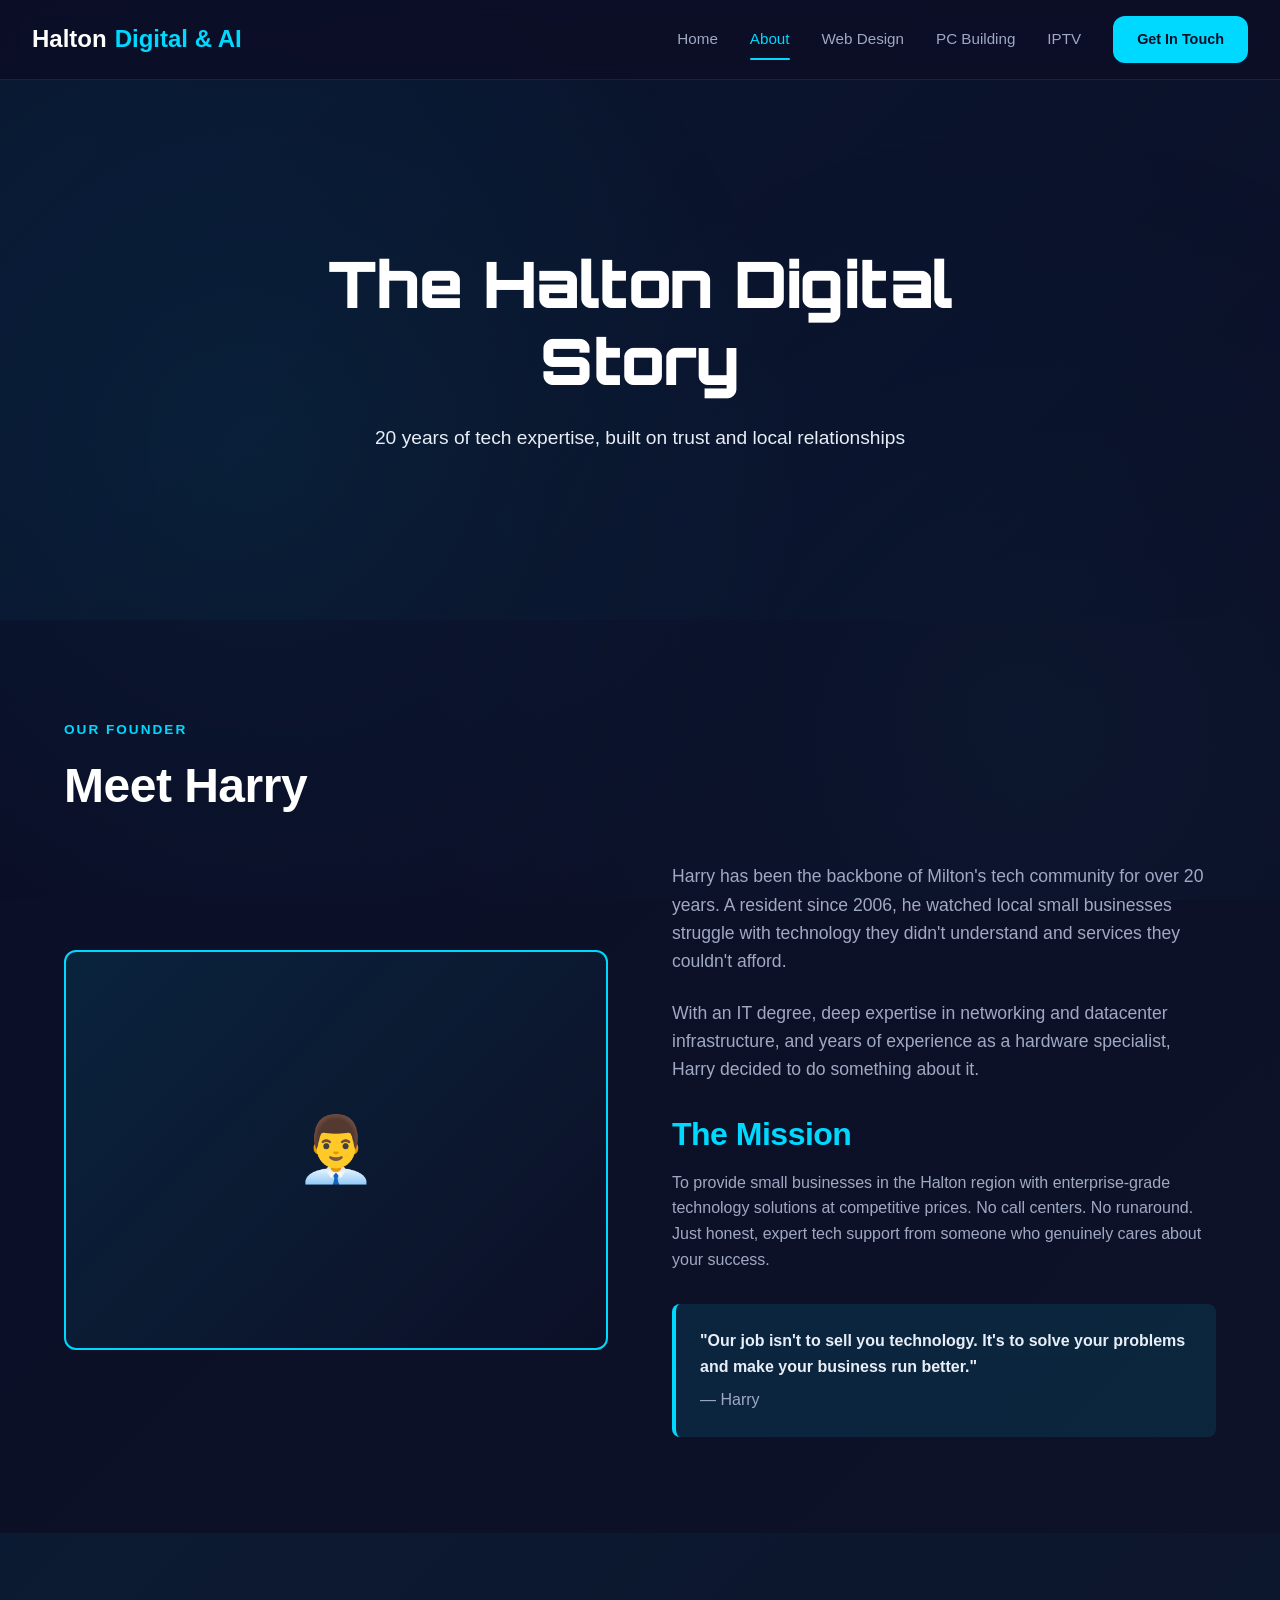
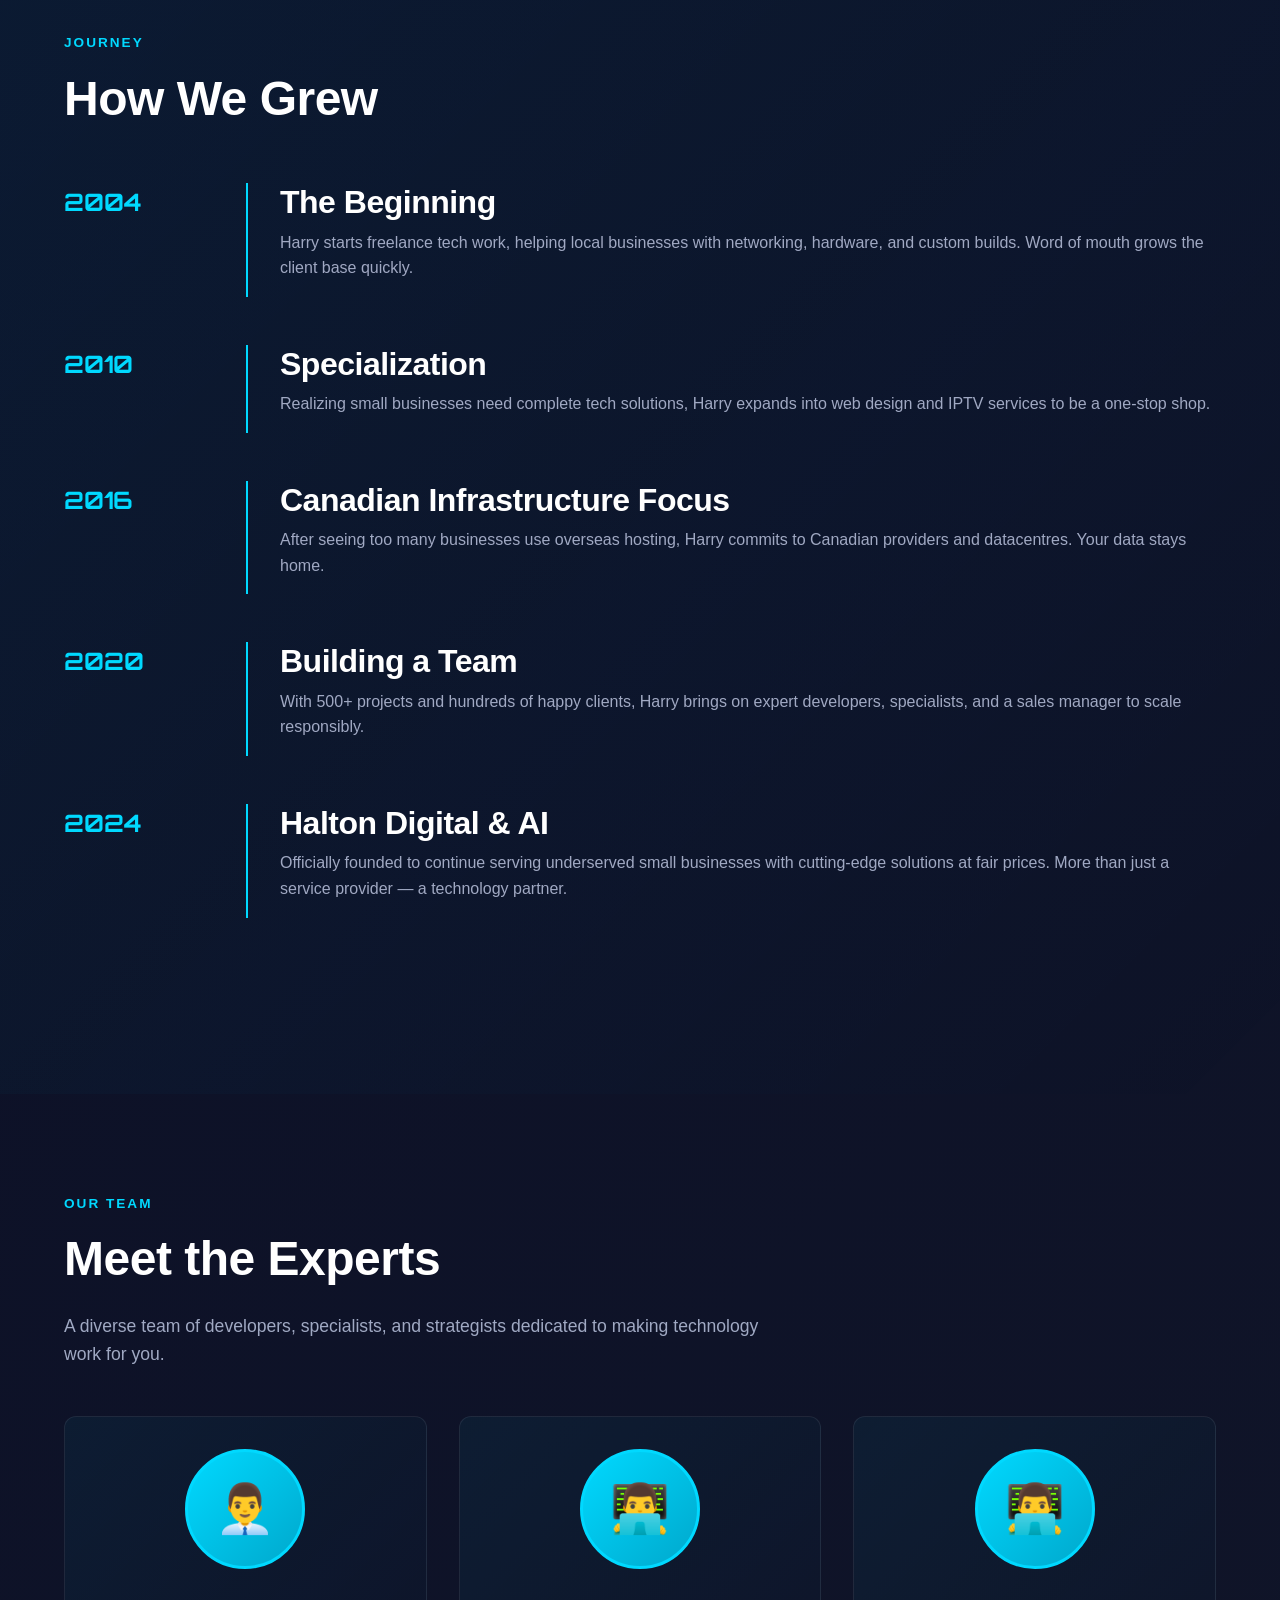
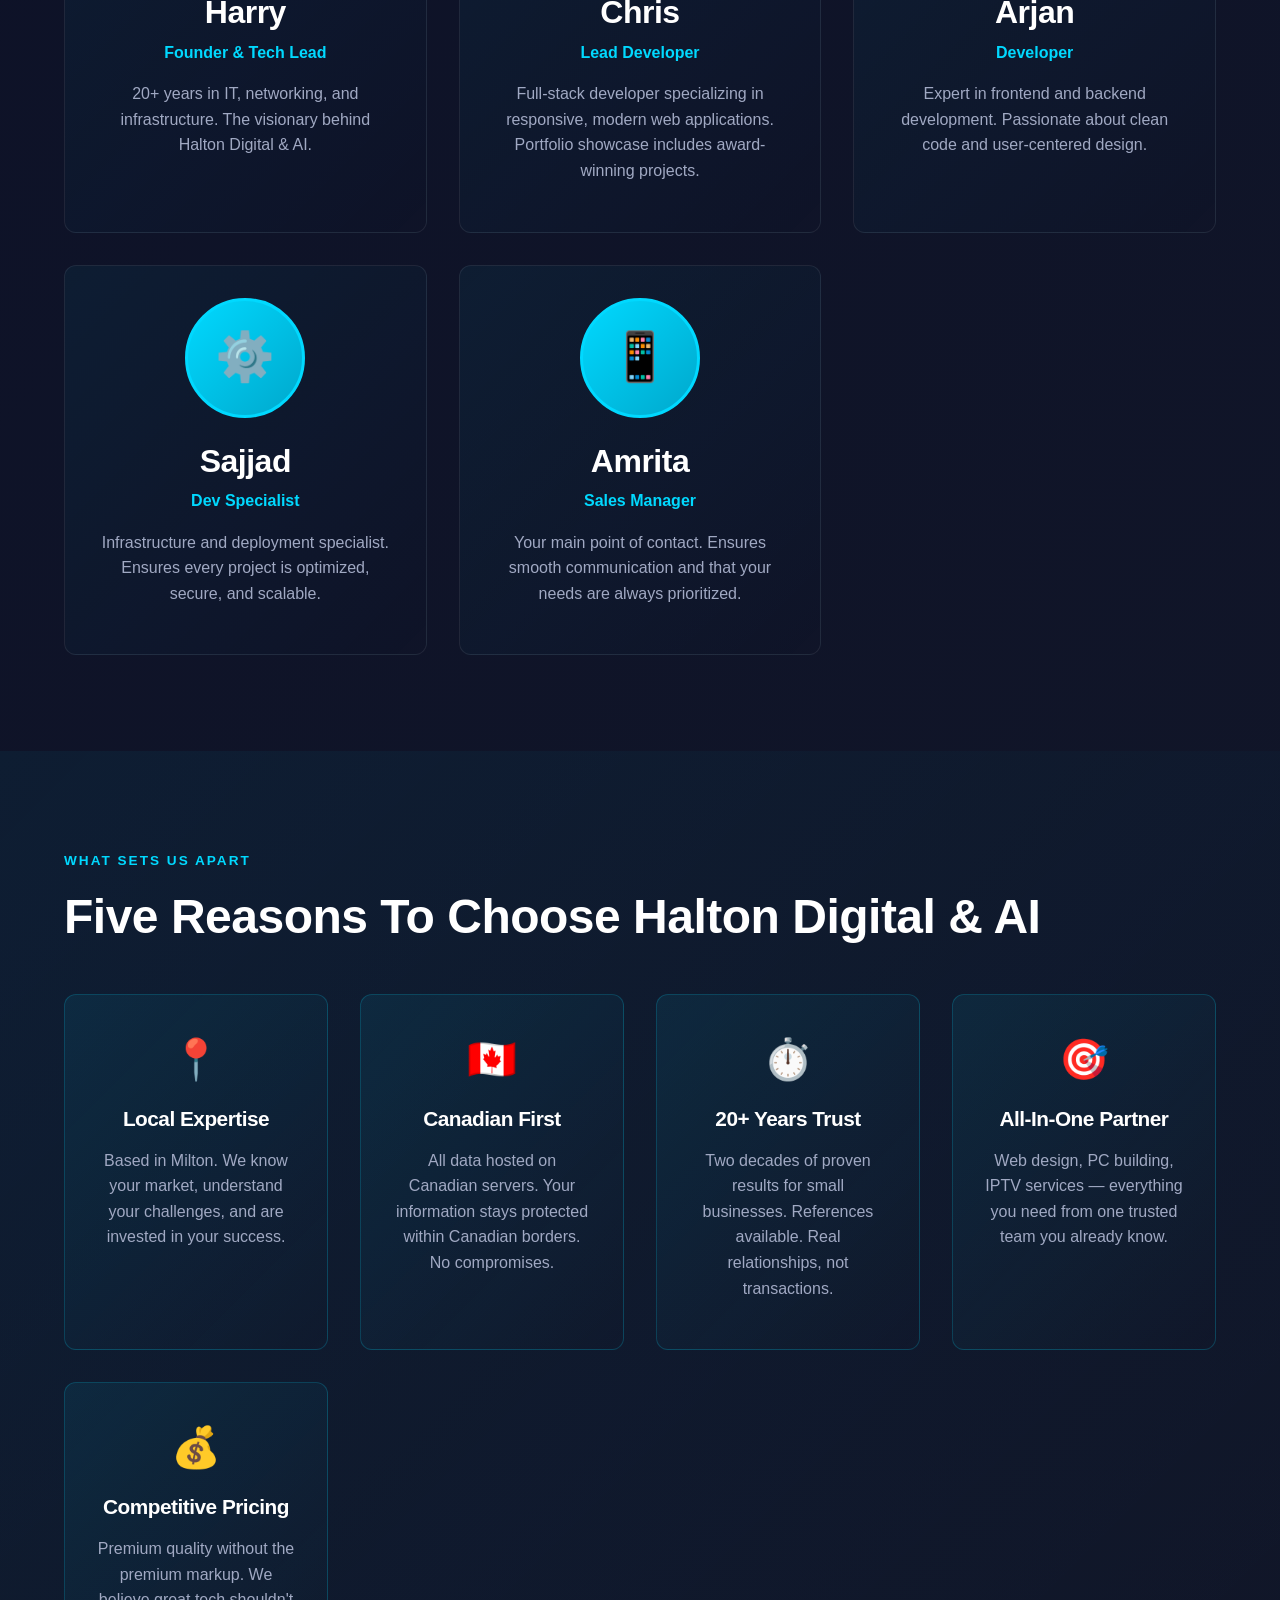
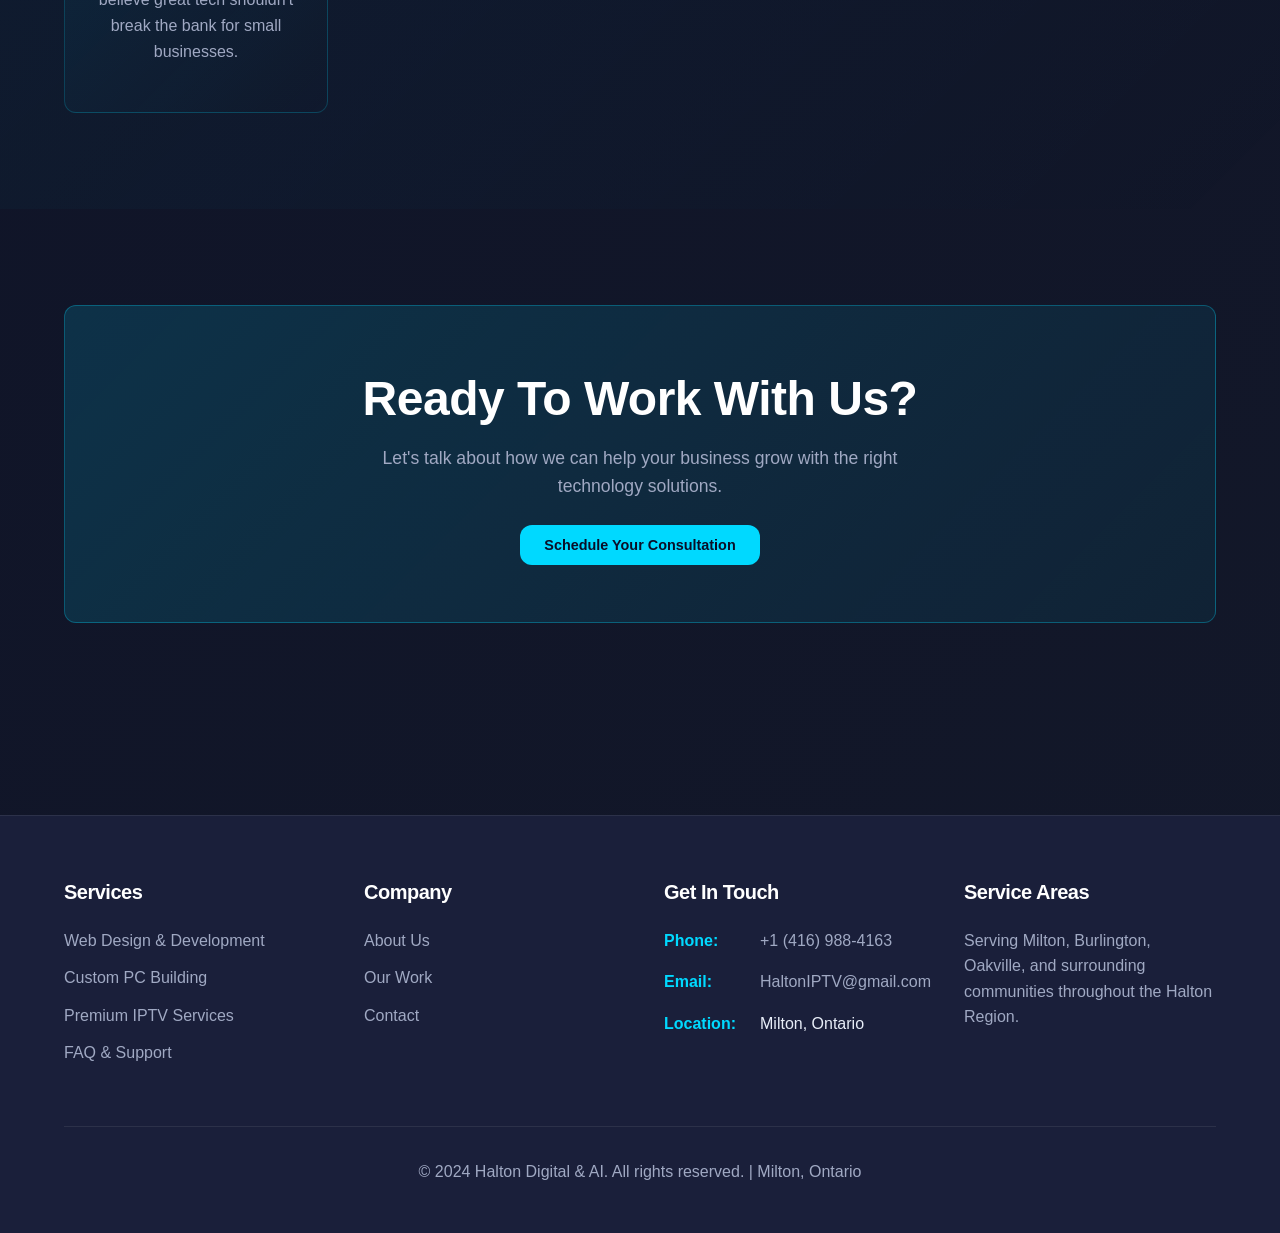
==== about.html @ 73c8bc63 "update" ====
<!DOCTYPE html>
<html lang="en">
<head>
    <meta charset="UTF-8">
    <meta name="viewport" content="width=device-width, initial-scale=1.0">
    <title>About Halton Digital & AI - Our Story & Team</title>
    <meta name="description" content="Learn about Harry and the Halton Digital & AI team. 20+ years of tech expertise serving Milton, Burlington, and Oakville.">
    <link href="https://fonts.googleapis.com/css2?family=Orbitron:wght@400;700;900&display=swap" rel="stylesheet">
    <link rel="stylesheet" href="styles.css">
    <style>
        .hero h1 {
            font-family: 'Orbitron', sans-serif;
            font-weight: 900;
        }

        .timeline {
            position: relative;
            padding: 2rem 0;
        }

        .timeline-item {
            display: grid;
            grid-template-columns: 150px 1fr;
            gap: 2rem;
            margin-bottom: 3rem;
            position: relative;
        }

        .timeline-year {
            font-size: 1.5rem;
            font-weight: 700;
            color: var(--cyan);
            font-family: 'Orbitron', sans-serif;
        }

        .timeline-content {
            padding-left: 2rem;
            border-left: 2px solid var(--cyan);
        }

        .timeline-content h3 {
            margin-bottom: 0.5rem;
        }

        .team-grid {
            display: grid;
            grid-template-columns: repeat(auto-fit, minmax(280px, 1fr));
            gap: 2rem;
            margin-top: 3rem;
        }

        .team-member {
            text-align: center;
            padding: 2rem;
            border-radius: var(--radius);
            background: linear-gradient(135deg, rgba(0, 217, 255, 0.05) 0%, transparent 100%);
            border: 1px solid var(--border);
            transition: all 0.3s ease;
        }

        .team-member:hover {
            border-color: var(--cyan);
            transform: translateY(-8px);
        }

        .team-avatar {
            width: 120px;
            height: 120px;
            margin: 0 auto 1.5rem;
            background: linear-gradient(135deg, var(--cyan), var(--cyan2));
            border-radius: 50%;
            display: flex;
            align-items: center;
            justify-content: center;
            font-size: 3rem;
            border: 3px solid var(--cyan);
        }

        .team-member h3 {
            color: #ffffff;
            margin-bottom: 0.5rem;
        }

        .team-role {
            color: var(--cyan);
            font-weight: 600;
            margin-bottom: 1rem;
        }

        .values-grid {
            display: grid;
            grid-template-columns: repeat(auto-fit, minmax(250px, 1fr));
            gap: 2rem;
            margin-top: 3rem;
        }

        .value-card {
            padding: 2rem;
            background: linear-gradient(135deg, rgba(0, 217, 255, 0.08) 0%, transparent 100%);
            border: 1px solid rgba(0, 217, 255, 0.2);
            border-radius: var(--radius);
            text-align: center;
        }

        .value-icon {
            font-size: 2.5rem;
            margin-bottom: 1rem;
        }

        .value-card h3 {
            color: #ffffff;
            margin-bottom: 1rem;
            font-size: 1.3rem;
        }

        @media (max-width: 768px) {
            .timeline-item {
                grid-template-columns: 100px 1fr;
                gap: 1.5rem;
            }

            .timeline-year {
                font-size: 1.2rem;
            }

            .timeline-content {
                padding-left: 1.5rem;
            }

            .team-grid {
                grid-template-columns: 1fr;
            }
        }
    </style>
</head>
<body>
    <!-- Header -->
    <header>
        <div class="header-container">
            <div class="logo">Halton <span>Digital & AI</span></div>
            <nav>
                <a href="index.html">Home</a>
                <a href="about.html" class="active">About</a>
                <a href="web-design.html">Web Design</a>
                <a href="pc-building.html">PC Building</a>
                <a href="iptv.html">IPTV</a>
                <a href="contact.html" class="cta-btn">Get In Touch</a>
            </nav>
        </div>
    </header>

    <main>
        <!-- Hero -->
        <section class="hero" style="min-height: 60vh; padding: 6rem 2rem 4rem;">
            <div class="hero-content">
                <h1>The Halton Digital Story</h1>
                <p style="font-size: 1.2rem;">20 years of tech expertise, built on trust and local relationships</p>
            </div>
        </section>

        <!-- Harry's Story -->
        <section class="section">
            <div class="container">
                <span class="section-label">Our Founder</span>
                <h2>Meet Harry</h2>

                <div style="display: grid; grid-template-columns: 1fr 1fr; gap: 4rem; align-items: center; margin-top: 3rem;">
                    <div>
                        <div style="width: 100%; height: 400px; background: linear-gradient(135deg, rgba(0, 217, 255, 0.1) 0%, transparent 100%); border-radius: 12px; border: 2px solid var(--cyan); display: flex; align-items: center; justify-content: center; font-size: 4rem;">
                            👨‍💼
                        </div>
                    </div>

                    <div>
                        <p style="font-size: 1.1rem; margin-bottom: 1.5rem;">
                            Harry has been the backbone of Milton's tech community for over 20 years. A resident since 2006, he watched local small businesses struggle with technology they didn't understand and services they couldn't afford.
                        </p>

                        <p style="font-size: 1.1rem; margin-bottom: 1.5rem;">
                            With an IT degree, deep expertise in networking and datacenter infrastructure, and years of experience as a hardware specialist, Harry decided to do something about it.
                        </p>

                        <h3 style="color: var(--cyan); margin-top: 2rem;">The Mission</h3>
                        <p>
                            To provide small businesses in the Halton region with enterprise-grade technology solutions at competitive prices. No call centers. No runaround. Just honest, expert tech support from someone who genuinely cares about your success.
                        </p>

                        <div style="background: rgba(0, 217, 255, 0.1); border-left: 4px solid var(--cyan); padding: 1.5rem; margin-top: 2rem; border-radius: 8px;">
                            <p style="color: var(--text); margin: 0;">
                                <strong>"Our job isn't to sell you technology. It's to solve your problems and make your business run better."</strong>
                            </p>
                            <p style="color: var(--muted); margin-top: 0.5rem; margin-bottom: 0;">— Harry</p>
                        </div>
                    </div>
                </div>
            </div>
        </section>

        <!-- Timeline -->
        <section class="section" style="background: linear-gradient(135deg, rgba(0, 217, 255, 0.05) 0%, transparent 100%);">
            <div class="container">
                <span class="section-label">Journey</span>
                <h2>How We Grew</h2>

                <div class="timeline">
                    <div class="timeline-item">
                        <div class="timeline-year">2004</div>
                        <div class="timeline-content">
                            <h3>The Beginning</h3>
                            <p>Harry starts freelance tech work, helping local businesses with networking, hardware, and custom builds. Word of mouth grows the client base quickly.</p>
                        </div>
                    </div>

                    <div class="timeline-item">
                        <div class="timeline-year">2010</div>
                        <div class="timeline-content">
                            <h3>Specialization</h3>
                            <p>Realizing small businesses need complete tech solutions, Harry expands into web design and IPTV services to be a one-stop shop.</p>
                        </div>
                    </div>

                    <div class="timeline-item">
                        <div class="timeline-year">2016</div>
                        <div class="timeline-content">
                            <h3>Canadian Infrastructure Focus</h3>
                            <p>After seeing too many businesses use overseas hosting, Harry commits to Canadian providers and datacentres. Your data stays home.</p>
                        </div>
                    </div>

                    <div class="timeline-item">
                        <div class="timeline-year">2020</div>
                        <div class="timeline-content">
                            <h3>Building a Team</h3>
                            <p>With 500+ projects and hundreds of happy clients, Harry brings on expert developers, specialists, and a sales manager to scale responsibly.</p>
                        </div>
                    </div>

                    <div class="timeline-item">
                        <div class="timeline-year">2024</div>
                        <div class="timeline-content">
                            <h3>Halton Digital & AI</h3>
                            <p>Officially founded to continue serving underserved small businesses with cutting-edge solutions at fair prices. More than just a service provider — a technology partner.</p>
                        </div>
                    </div>
                </div>
            </div>
        </section>

        <!-- Team -->
        <section class="section">
            <div class="container">
                <span class="section-label">Our Team</span>
                <h2>Meet the Experts</h2>
                <p style="font-size: 1.1rem; max-width: 700px; margin-bottom: 3rem;">
                    A diverse team of developers, specialists, and strategists dedicated to making technology work for you.
                </p>

                <div class="team-grid">
                    <div class="team-member">
                        <div class="team-avatar">👨‍💼</div>
                        <h3>Harry</h3>
                        <div class="team-role">Founder & Tech Lead</div>
                        <p>20+ years in IT, networking, and infrastructure. The visionary behind Halton Digital & AI.</p>
                    </div>

                    <div class="team-member">
                        <div class="team-avatar">👨‍💻</div>
                        <h3>Chris</h3>
                        <div class="team-role">Lead Developer</div>
                        <p>Full-stack developer specializing in responsive, modern web applications. Portfolio showcase includes award-winning projects.</p>
                    </div>

                    <div class="team-member">
                        <div class="team-avatar">👨‍💻</div>
                        <h3>Arjan</h3>
                        <div class="team-role">Developer</div>
                        <p>Expert in frontend and backend development. Passionate about clean code and user-centered design.</p>
                    </div>

                    <div class="team-member">
                        <div class="team-avatar">⚙️</div>
                        <h3>Sajjad</h3>
                        <div class="team-role">Dev Specialist</div>
                        <p>Infrastructure and deployment specialist. Ensures every project is optimized, secure, and scalable.</p>
                    </div>

                    <div class="team-member">
                        <div class="team-avatar">📱</div>
                        <h3>Amrita</h3>
                        <div class="team-role">Sales Manager</div>
                        <p>Your main point of contact. Ensures smooth communication and that your needs are always prioritized.</p>
                    </div>
                </div>
            </div>
        </section>

        <!-- Why We're Different -->
        <section class="section" style="background: linear-gradient(135deg, rgba(0, 217, 255, 0.05) 0%, transparent 100%);">
            <div class="container">
                <span class="section-label">What Sets Us Apart</span>
                <h2>Five Reasons To Choose Halton Digital & AI</h2>

                <div class="values-grid">
                    <div class="value-card">
                        <div class="value-icon">📍</div>
                        <h3>Local Expertise</h3>
                        <p>Based in Milton. We know your market, understand your challenges, and are invested in your success.</p>
                    </div>

                    <div class="value-card">
                        <div class="value-icon">🇨🇦</div>
                        <h3>Canadian First</h3>
                        <p>All data hosted on Canadian servers. Your information stays protected within Canadian borders. No compromises.</p>
                    </div>

                    <div class="value-card">
                        <div class="value-icon">⏱️</div>
                        <h3>20+ Years Trust</h3>
                        <p>Two decades of proven results for small businesses. References available. Real relationships, not transactions.</p>
                    </div>

                    <div class="value-card">
                        <div class="value-icon">🎯</div>
                        <h3>All-In-One Partner</h3>
                        <p>Web design, PC building, IPTV services — everything you need from one trusted team you already know.</p>
                    </div>

                    <div class="value-card">
                        <div class="value-icon">💰</div>
                        <h3>Competitive Pricing</h3>
                        <p>Premium quality without the premium markup. We believe great tech shouldn't break the bank for small businesses.</p>
                    </div>
                </div>
            </div>
        </section>

        <!-- CTA -->
        <section class="section">
            <div class="container">
                <div style="background: linear-gradient(135deg, rgba(0, 217, 255, 0.15) 0%, rgba(0, 168, 204, 0.08) 100%); border: 1px solid rgba(0, 217, 255, 0.3); border-radius: 12px; padding: 4rem 2rem; text-align: center;">
                    <h2 style="margin-bottom: 1rem;">Ready To Work With Us?</h2>
                    <p style="font-size: 1.1rem; margin-bottom: 2rem; max-width: 600px; margin-left: auto; margin-right: auto;">
                        Let's talk about how we can help your business grow with the right technology solutions.
                    </p>
                    <a href="contact.html" class="cta-btn">Schedule Your Consultation</a>
                </div>
            </div>
        </section>
    </main>

    <!-- Footer -->
    <footer>
        <div class="container">
            <div class="footer-content">
                <div class="footer-section">
                    <h4>Services</h4>
                    <ul>
                        <li><a href="web-design.html">Web Design & Development</a></li>
                        <li><a href="pc-building.html">Custom PC Building</a></li>
                        <li><a href="iptv.html">Premium IPTV Services</a></li>
                        <li><a href="faq.html">FAQ & Support</a></li>
                    </ul>
                </div>

                <div class="footer-section">
                    <h4>Company</h4>
                    <ul>
                        <li><a href="about.html">About Us</a></li>
                        <li><a href="portfolio.html">Our Work</a></li>
                        <li><a href="contact.html">Contact</a></li>
                    </ul>
                </div>

                <div class="footer-section">
                    <h4>Get In Touch</h4>
                    <div class="contact-info">
                        <div class="contact-item">
                            <strong>Phone:</strong>
                            <a href="tel:+14169884163">+1 (416) 988-4163</a>
                        </div>
                        <div class="contact-item">
                            <strong>Email:</strong>
                            <a href="mailto:HaltonIPTV@gmail.com">HaltonIPTV@gmail.com</a>
                        </div>
                        <div class="contact-item">
                            <strong>Location:</strong>
                            <span>Milton, Ontario</span>
                        </div>
                    </div>
                </div>

                <div class="footer-section">
                    <h4>Service Areas</h4>
                    <p>Serving Milton, Burlington, Oakville, and surrounding communities throughout the Halton Region.</p>
                </div>
            </div>

            <div class="footer-bottom">
                <p>&copy; 2024 Halton Digital & AI. All rights reserved. | Milton, Ontario</p>
            </div>
        </div>
    </footer>
</body>
</html>
---- styles.css ----
/* ============================================
   HALTON DIGITAL & AI - SHARED STYLES
   ============================================ */

:root {
  --ink: #0a0e27;
  --ink2: #1a1f3a;
  --surface: #131829;
  --border: rgba(255, 255, 255, 0.08);
  --border2: rgba(255, 255, 255, 0.12);
  --cyan: #00d9ff;
  --cyan2: #00a8cc;
  --amber: #ffc107;
  --text: #e8eef8;
  --muted: #a0a9c3;
  --error: #ff6b6b;
  --success: #51cf66;
  --radius: 12px;
}

* {
  box-sizing: border-box;
  margin: 0;
  padding: 0;
}

html {
  scroll-behavior: smooth;
}

body {
  background: linear-gradient(135deg, var(--ink) 0%, var(--surface) 100%);
  color: var(--text);
  font-family: -apple-system, BlinkMacSystemFont, 'Segoe UI', Roboto, Oxygen, Ubuntu, Cantarell, sans-serif;
  line-height: 1.6;
  overflow-x: hidden;
  position: relative;
}

body::before {
  content: '';
  position: fixed;
  top: 0;
  left: 0;
  width: 100%;
  height: 100%;
  background-image: 
    radial-gradient(circle at 20% 50%, rgba(0, 217, 255, 0.05) 0%, transparent 50%),
    radial-gradient(circle at 80% 80%, rgba(0, 217, 255, 0.03) 0%, transparent 50%);
  pointer-events: none;
  z-index: 0;
}

/* ============================================
   TYPOGRAPHY
   ============================================ */

h1, h2, h3, h4, h5, h6 {
  font-weight: 700;
  line-height: 1.2;
  letter-spacing: -0.5px;
}

h1 {
  font-size: clamp(2.5rem, 8vw, 4rem);
  color: #ffffff;
  margin-bottom: 1.5rem;
}

h2 {
  font-size: clamp(2rem, 6vw, 3rem);
  color: #ffffff;
  margin-bottom: 1.5rem;
}

h3 {
  font-size: clamp(1.5rem, 4vw, 2rem);
  color: #ffffff;
  margin-bottom: 1rem;
}

h4 {
  font-size: 1.25rem;
  color: var(--text);
}

p {
  font-size: 1rem;
  color: var(--muted);
  margin-bottom: 1rem;
}

a {
  color: var(--cyan);
  text-decoration: none;
  transition: color 0.3s ease;
}

a:hover {
  color: var(--cyan2);
}

/* ============================================
   HEADER & NAVIGATION
   ============================================ */

header {
  position: sticky;
  top: 0;
  z-index: 1000;
  background: rgba(13, 14, 39, 0.8);
  backdrop-filter: blur(10px);
  border-bottom: 1px solid var(--border);
  padding: 1rem 2rem;
}

.header-container {
  max-width: 1400px;
  margin: 0 auto;
  display: flex;
  justify-content: space-between;
  align-items: center;
}

.logo {
  font-size: 1.5rem;
  font-weight: 700;
  color: #ffffff;
  display: flex;
  align-items: center;
  gap: 0.5rem;
}

.logo span {
  color: var(--cyan);
}

nav {
  display: flex;
  gap: 2rem;
  align-items: center;
}

nav a {
  color: var(--muted);
  font-weight: 500;
  font-size: 0.95rem;
  transition: color 0.3s ease;
  position: relative;
}

nav a:hover {
  color: var(--text);
}

nav a.active {
  color: var(--cyan);
}

nav a.active::after {
  content: '';
  position: absolute;
  bottom: -8px;
  left: 0;
  width: 100%;
  height: 2px;
  background: var(--cyan);
  border-radius: 1px;
}

.cta-btn {
  background: var(--cyan);
  color: var(--ink);
  padding: 0.75rem 1.5rem;
  border-radius: var(--radius);
  font-weight: 600;
  font-size: 0.9rem;
  transition: all 0.3s ease;
  border: none;
  cursor: pointer;
}

.cta-btn:hover {
  background: var(--cyan2);
  transform: translateY(-2px);
  box-shadow: 0 8px 16px rgba(0, 217, 255, 0.3);
}

.cta-btn-outline {
  background: transparent;
  color: var(--cyan);
  border: 2px solid var(--cyan);
  padding: 0.65rem 1.4rem;
}

.cta-btn-outline:hover {
  background: rgba(0, 217, 255, 0.1);
}

/* ============================================
   MAIN CONTENT
   ============================================ */

main {
  position: relative;
  z-index: 1;
}

.container {
  max-width: 1400px;
  margin: 0 auto;
  padding: 0 2rem;
}

.section {
  padding: 6rem 2rem;
}

.section-label {
  color: var(--cyan);
  font-weight: 600;
  font-size: 0.85rem;
  letter-spacing: 2px;
  text-transform: uppercase;
  margin-bottom: 1rem;
  display: inline-block;
}

/* ============================================
   HERO SECTION
   ============================================ */

.hero {
  min-height: 100vh;
  display: flex;
  flex-direction: column;
  justify-content: center;
  align-items: center;
  text-align: center;
  padding: 8rem 2rem 4rem;
  background: linear-gradient(135deg, rgba(0, 217, 255, 0.05) 0%, transparent 100%);
  position: relative;
  overflow: hidden;
}

.hero-content {
  max-width: 800px;
  animation: fadeInUp 1s ease-out;
}

.hero h1 {
  color: #ffffff;
  margin-bottom: 1.5rem;
  animation: fadeInDown 0.8s ease-out;
}

.hero h1 span {
  color: var(--cyan);
  display: block;
  font-weight: 700;
}

.hero p {
  font-size: 1.2rem;
  margin-bottom: 2rem;
  color: var(--text);
  animation: fadeInUp 1s ease-out 0.2s both;
}

.hero-ctas {
  display: flex;
  gap: 1rem;
  justify-content: center;
  flex-wrap: wrap;
  animation: fadeInUp 1s ease-out 0.4s both;
}

/* ============================================
   CARDS & GRID
   ============================================ */

.grid {
  display: grid;
  grid-template-columns: repeat(auto-fit, minmax(300px, 1fr));
  gap: 2rem;
  margin-top: 3rem;
}

.card {
  background: linear-gradient(135deg, var(--ink2) 0%, rgba(26, 31, 58, 0.5) 100%);
  border: 1px solid var(--border);
  border-radius: var(--radius);
  padding: 2rem;
  transition: all 0.3s ease;
  position: relative;
  overflow: hidden;
}

.card::before {
  content: '';
  position: absolute;
  top: 0;
  left: 0;
  width: 100%;
  height: 1px;
  background: linear-gradient(90deg, transparent, var(--cyan), transparent);
}

.card:hover {
  border-color: var(--cyan);
  transform: translateY(-8px);
  box-shadow: 0 20px 40px rgba(0, 217, 255, 0.1);
}

.card-icon {
  width: 60px;
  height: 60px;
  background: rgba(0, 217, 255, 0.1);
  border: 2px solid var(--cyan);
  border-radius: var(--radius);
  display: flex;
  align-items: center;
  justify-content: center;
  font-size: 1.5rem;
  margin-bottom: 1.5rem;
  transition: all 0.3s ease;
}

.card:hover .card-icon {
  background: var(--cyan);
  color: var(--ink);
}

.card h3 {
  margin-bottom: 1rem;
}

.card p {
  font-size: 0.95rem;
}

.card-badge {
  display: inline-block;
  background: rgba(255, 193, 7, 0.2);
  color: var(--amber);
  padding: 0.5rem 1rem;
  border-radius: 20px;
  font-size: 0.8rem;
  font-weight: 600;
  margin-top: 1rem;
  border: 1px solid rgba(255, 193, 7, 0.4);
}

/* ============================================
   FEATURES & BENEFITS
   ============================================ */

.feature-list {
  list-style: none;
}

.feature-list li {
  display: flex;
  align-items: flex-start;
  gap: 1rem;
  margin-bottom: 1.5rem;
  font-size: 1rem;
}

.feature-list li::before {
  content: '✓';
  color: var(--cyan);
  font-weight: 700;
  font-size: 1.3rem;
  flex-shrink: 0;
}

/* ============================================
   TESTIMONIALS
   ============================================ */

.testimonial {
  background: linear-gradient(135deg, rgba(0, 217, 255, 0.05) 0%, transparent 100%);
  border: 1px solid var(--border);
  border-radius: var(--radius);
  padding: 2rem;
  margin-bottom: 2rem;
}

.testimonial-quote {
  font-size: 1.1rem;
  color: var(--text);
  font-style: italic;
  margin-bottom: 1.5rem;
  line-height: 1.8;
}

.testimonial-author {
  font-weight: 600;
  color: #ffffff;
  margin-bottom: 0.25rem;
}

.testimonial-role {
  font-size: 0.9rem;
  color: var(--muted);
}

/* ============================================
   FORMS
   ============================================ */

.form-group {
  margin-bottom: 1.5rem;
}

label {
  display: block;
  margin-bottom: 0.5rem;
  color: var(--text);
  font-weight: 500;
}

input, textarea, select {
  width: 100%;
  padding: 0.875rem;
  background: var(--ink2);
  border: 1px solid var(--border);
  border-radius: var(--radius);
  color: var(--text);
  font-family: inherit;
  font-size: 1rem;
  transition: all 0.3s ease;
}

input:focus, textarea:focus, select:focus {
  outline: none;
  border-color: var(--cyan);
  box-shadow: 0 0 0 3px rgba(0, 217, 255, 0.1);
}

textarea {
  resize: vertical;
  min-height: 150px;
}

/* ============================================
   FOOTER
   ============================================ */

footer {
  background: var(--ink2);
  border-top: 1px solid var(--border);
  padding: 4rem 2rem 2rem;
  margin-top: 6rem;
}

.footer-content {
  display: grid;
  grid-template-columns: repeat(auto-fit, minmax(250px, 1fr));
  gap: 3rem;
  margin-bottom: 3rem;
}

.footer-section h4 {
  color: #ffffff;
  margin-bottom: 1.5rem;
}

.footer-section ul {
  list-style: none;
}

.footer-section ul li {
  margin-bottom: 0.75rem;
}

.footer-section a {
  color: var(--muted);
  transition: color 0.3s ease;
}

.footer-section a:hover {
  color: var(--cyan);
}

.contact-info {
  display: flex;
  flex-direction: column;
  gap: 1rem;
}

.contact-item {
  display: flex;
  gap: 1rem;
  align-items: flex-start;
}

.contact-item strong {
  color: var(--cyan);
  min-width: 80px;
}

.social-links {
  display: flex;
  gap: 1.5rem;
}

.social-links a {
  width: 40px;
  height: 40px;
  background: rgba(0, 217, 255, 0.1);
  border: 1px solid var(--cyan);
  border-radius: 50%;
  display: flex;
  align-items: center;
  justify-content: center;
  transition: all 0.3s ease;
}

.social-links a:hover {
  background: var(--cyan);
  color: var(--ink);
}

.footer-bottom {
  border-top: 1px solid var(--border);
  padding-top: 2rem;
  text-align: center;
  color: var(--muted);
  font-size: 0.9rem;
}

/* ============================================
   ANIMATIONS
   ============================================ */

@keyframes fadeInUp {
  from {
    opacity: 0;
    transform: translateY(30px);
  }
  to {
    opacity: 1;
    transform: translateY(0);
  }
}

@keyframes fadeInDown {
  from {
    opacity: 0;
    transform: translateY(-30px);
  }
  to {
    opacity: 1;
    transform: translateY(0);
  }
}

@keyframes slideInLeft {
  from {
    opacity: 0;
    transform: translateX(-50px);
  }
  to {
    opacity: 1;
    transform: translateX(0);
  }
}

@keyframes slideInRight {
  from {
    opacity: 0;
    transform: translateX(50px);
  }
  to {
    opacity: 1;
    transform: translateX(0);
  }
}

@keyframes pulse {
  0%, 100% {
    opacity: 1;
  }
  50% {
    opacity: 0.5;
  }
}

.animate-in {
  animation: fadeInUp 0.6s ease-out;
}

/* ============================================
   RESPONSIVE
   ============================================ */

@media (max-width: 768px) {
  header {
    padding: 1rem;
  }

  .header-container {
    gap: 1rem;
  }

  nav {
    gap: 1rem;
    font-size: 0.85rem;
  }

  .section {
    padding: 4rem 1.5rem;
  }

  .hero {
    padding: 6rem 1.5rem 2rem;
  }

  .hero-ctas {
    flex-direction: column;
  }

  .hero-ctas .cta-btn {
    width: 100%;
  }

  .grid {
    grid-template-columns: 1fr;
  }

  .footer-content {
    grid-template-columns: 1fr;
  }
}

@media (max-width: 480px) {
  .container {
    padding: 0 1rem;
  }

  h1 {
    font-size: 2rem;
  }

  h2 {
    font-size: 1.5rem;
  }

  nav {
    gap: 0.75rem;
    font-size: 0.8rem;
  }

  .section {
    padding: 3rem 1rem;
  }
}
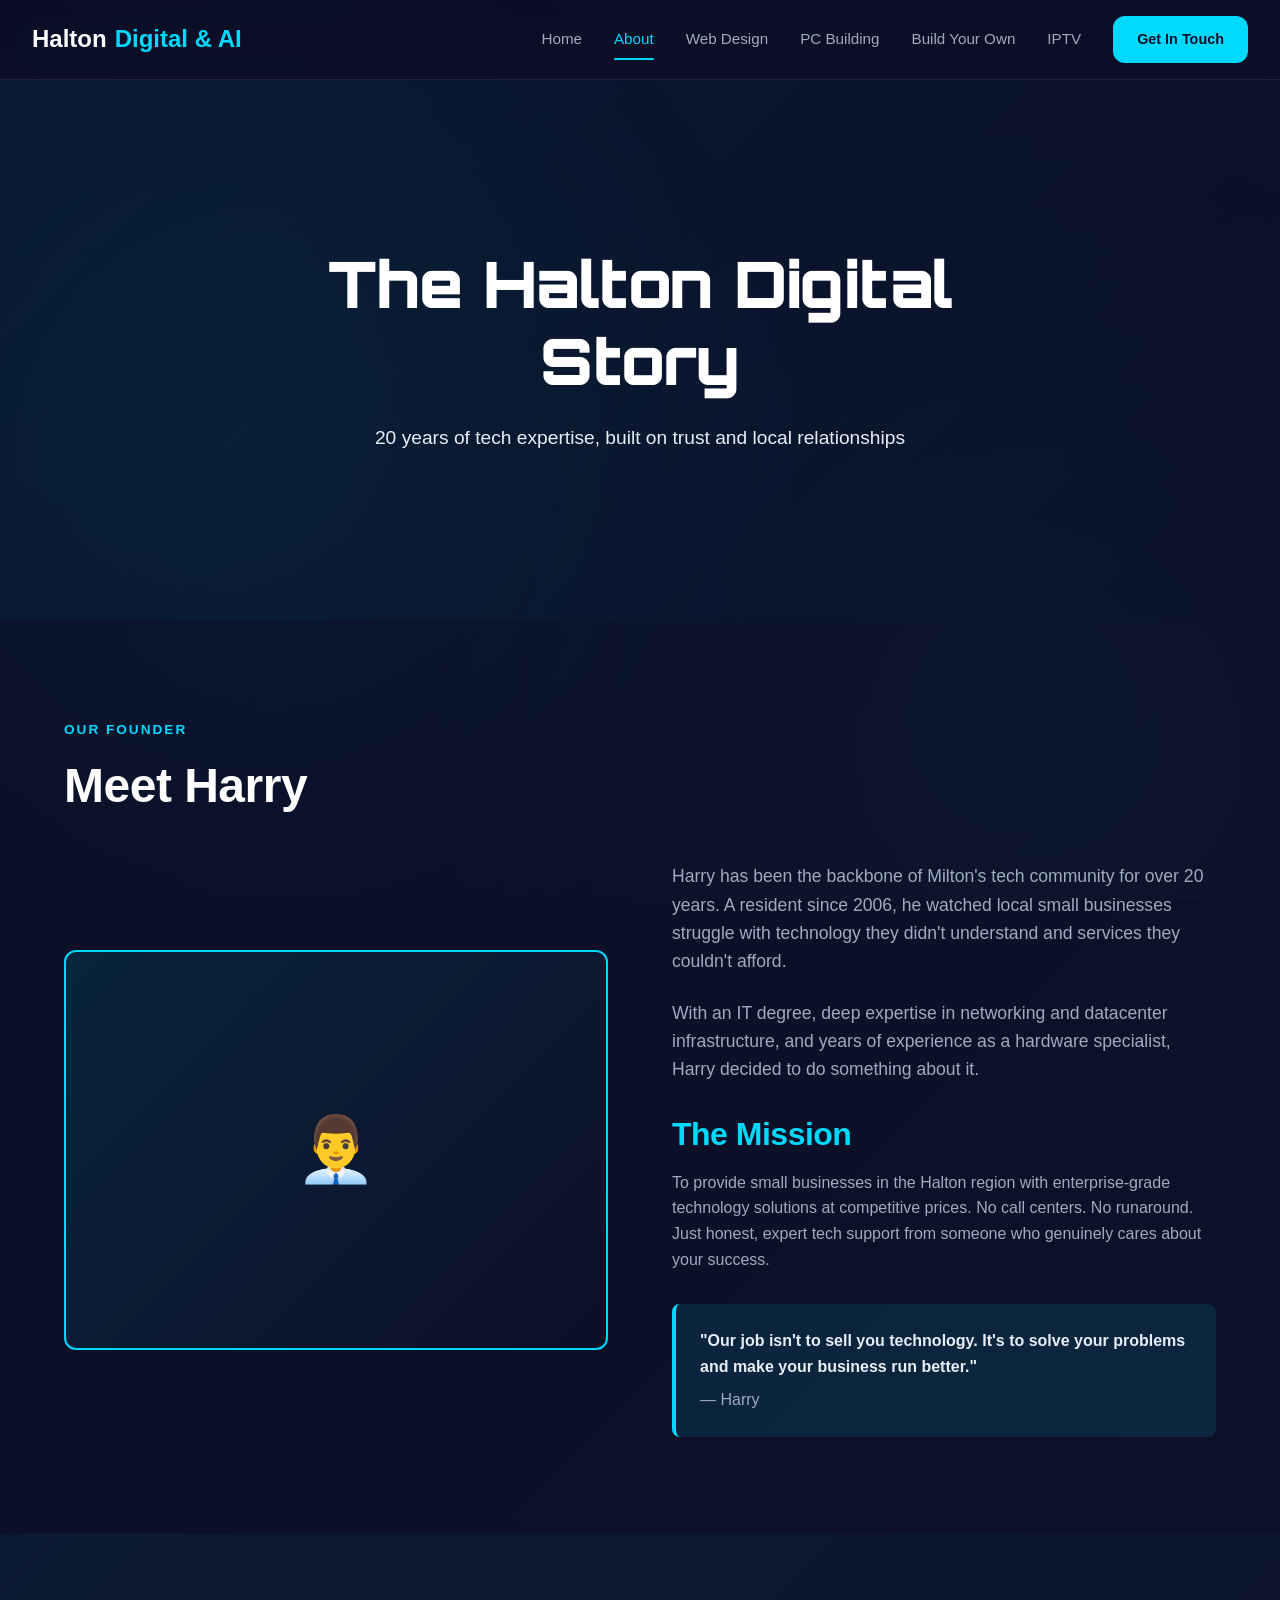
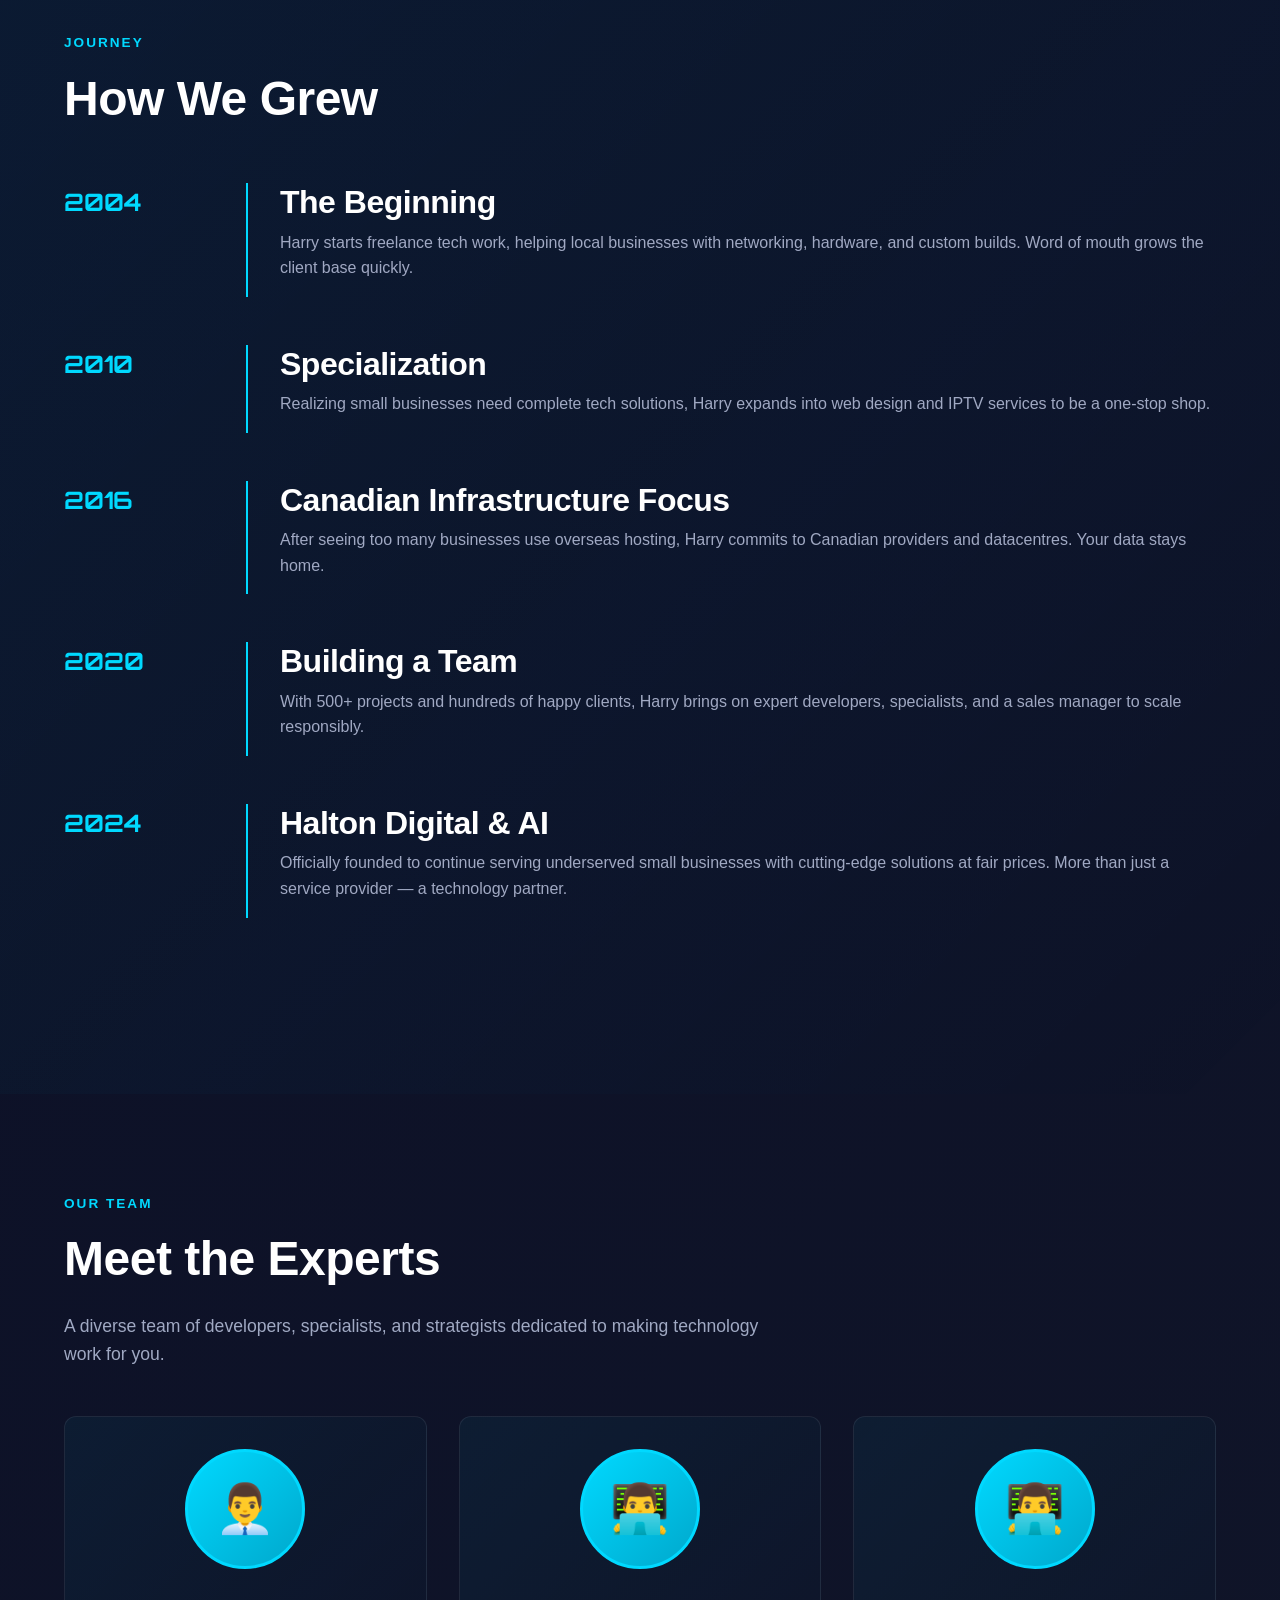
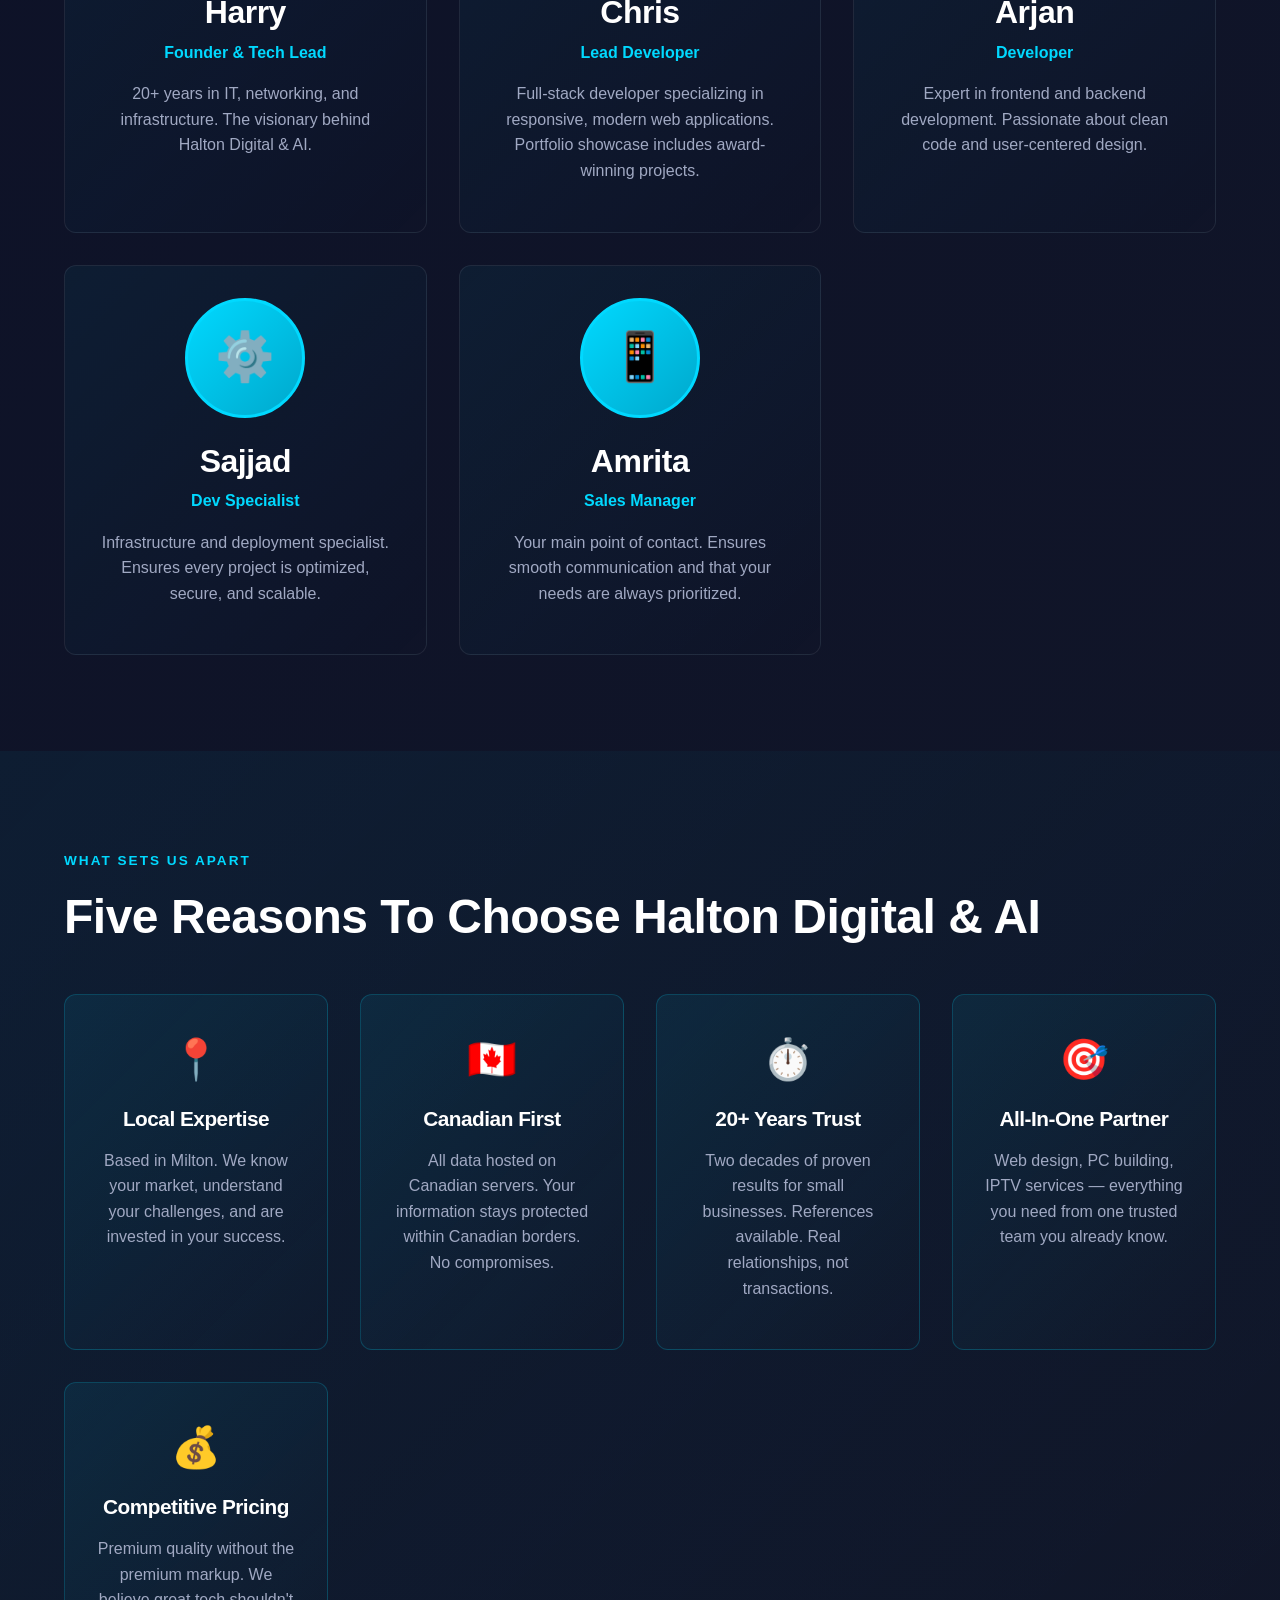
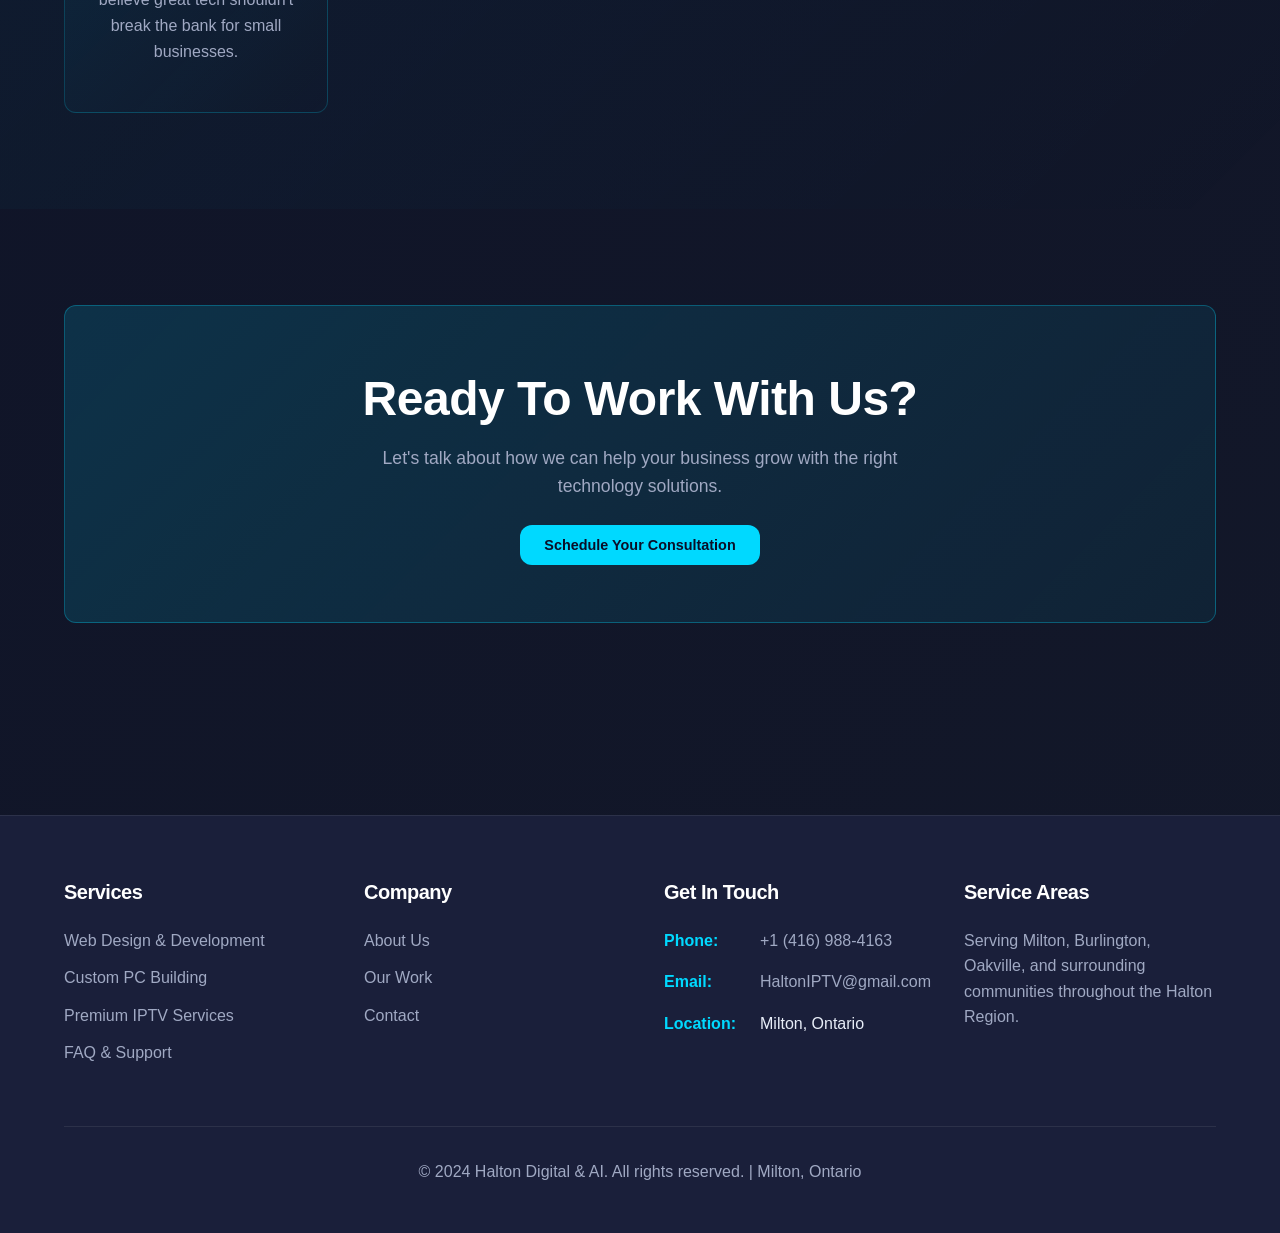
==== commit fff041b5: "push" ====
--- a/about.html
+++ b/about.html
@@ -143,6 +143,7 @@
                 <a href="about.html" class="active">About</a>
                 <a href="web-design.html">Web Design</a>
                 <a href="pc-building.html">PC Building</a>
+                <a href="custom-builder.html">Build Your Own</a>
                 <a href="iptv.html">IPTV</a>
                 <a href="contact.html" class="cta-btn">Get In Touch</a>
             </nav>
